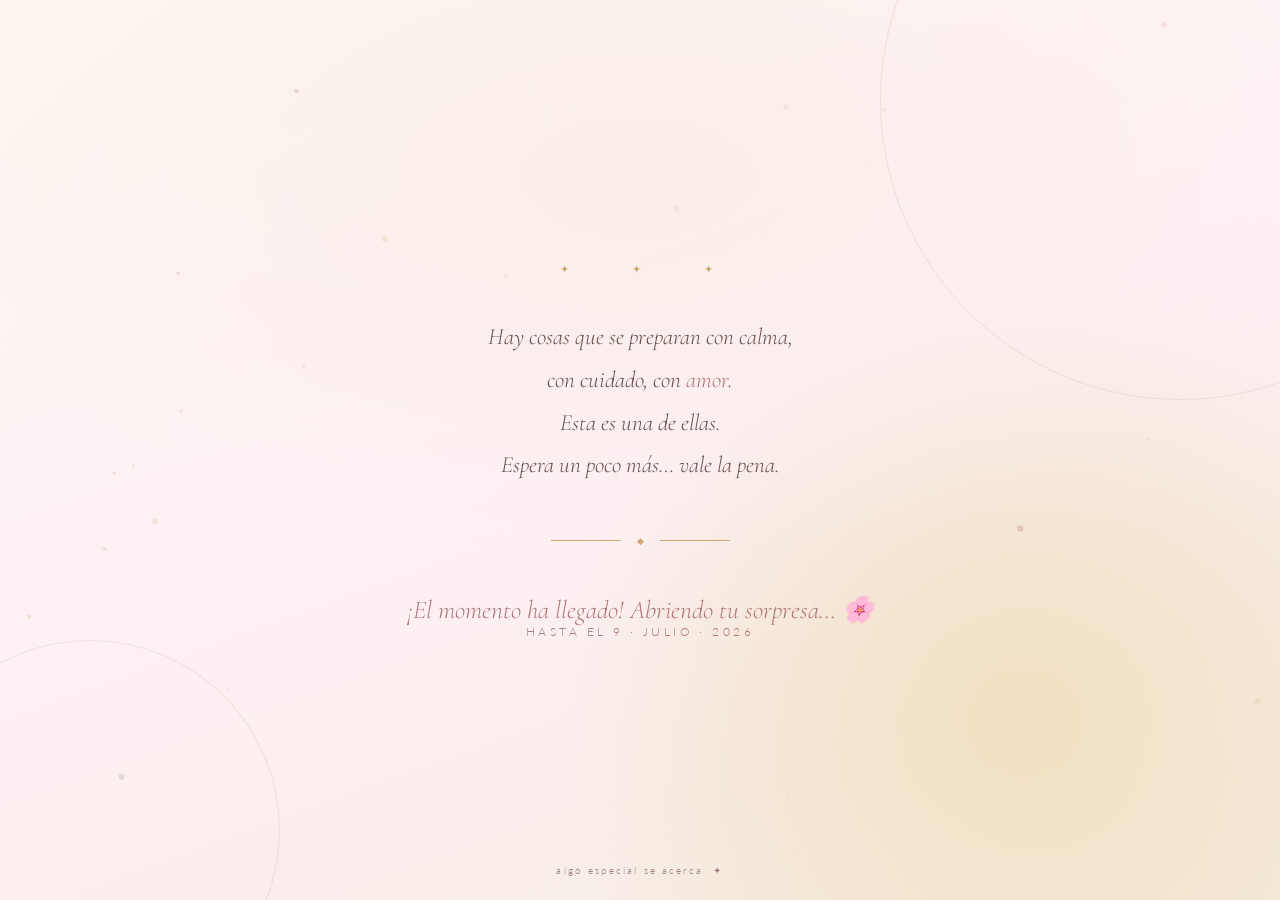
==== countdown.html @ 09f872b5 "Primer commit" ====
<!DOCTYPE html>
<html lang="es">
<head>
  <meta charset="UTF-8"/>
  <meta name="viewport" content="width=device-width, initial-scale=1.0"/>
  <title>Pronto...</title>
  <link href="https://fonts.googleapis.com/css2?family=Cormorant+Garamond:ital,wght@0,300;0,400;1,300;1,400&family=Playfair+Display:ital,wght@0,400;0,700;1,400&family=Lato:wght@300;400&display=swap" rel="stylesheet"/>
  <style>
    :root {
      --rose:      #d4a5a5;
      --rose-deep: #b07878;
      --gold:      #c9a96e;
      --gold-light:#f0dfc0;
      --cream:     #fdf8f2;
      --text-dark: #2c1f1f;
      --text-mid:  #6b4f4f;
      --text-soft: #a08080;
    }

    *, *::before, *::after { box-sizing: border-box; margin: 0; padding: 0; }
    html { font-size: 16px; }

    body {
      min-height: 100vh;
      display: flex;
      flex-direction: column;
      align-items: center;
      justify-content: center;
      background:
        radial-gradient(ellipse 80% 60% at 50% 20%, #f9eee8 0%, transparent 70%),
        radial-gradient(ellipse 60% 80% at 80% 80%, #f0dfc0 0%, transparent 60%),
        linear-gradient(160deg, #fdf6f0 0%, #fdf0f5 50%, #f5ece0 100%);
      font-family: 'Lato', sans-serif;
      font-weight: 300;
      overflow: hidden;
      position: relative;
    }

    /* ── Canvas partículas ── */
    #canvas-bg {
      position: fixed;
      inset: 0;
      pointer-events: none;
      z-index: 0;
      opacity: 0.5;
    }

    /* ── Pétalos ── */
    #petals {
      position: fixed;
      inset: 0;
      pointer-events: none;
      overflow: hidden;
      z-index: 1;
    }
    .petal {
      position: absolute;
      top: -60px;
      animation: petalFall linear infinite;
      opacity: 0;
    }
    @keyframes petalFall {
      0%   { transform: translateY(0) rotate(0deg) scale(1);   opacity: 0; }
      10%  { opacity: 0.6; }
      90%  { opacity: 0.4; }
      100% { transform: translateY(110vh) rotate(540deg) scale(0.5); opacity: 0; }
    }

    /* ── Anillos decorativos ── */
    .ring {
      position: fixed;
      border-radius: 50%;
      border: 1px solid rgba(212,165,165,0.25);
      pointer-events: none;
      z-index: 1;
    }
    .ring-a { width:600px; height:600px; top:-200px; right:-200px; animation: ringDrift 9s ease-in-out infinite; }
    .ring-b { width:380px; height:380px; bottom:-120px; left:-100px; animation: ringDrift 7s ease-in-out 1s infinite reverse; }
    @keyframes ringDrift {
      0%,100% { transform: translate(0,0); }
      50%      { transform: translate(18px,-18px); }
    }

    /* ── Contenido central ── */
    .center {
      position: relative;
      z-index: 2;
      text-align: center;
      padding: 2rem;
      max-width: 680px;
    }

    /* Ornamento superior */
    .ornament {
      font-size: 0.7rem;
      letter-spacing: 0.5rem;
      color: var(--gold);
      margin-bottom: 2.5rem;
      animation: fadeUp 1s ease 0.3s both;
    }

    /* Frase introductoria */
    .intro-text {
      font-family: 'Cormorant Garamond', serif;
      font-style: italic;
      font-size: clamp(1.1rem, 2.8vw, 1.45rem);
      color: var(--text-mid);
      line-height: 1.85;
      margin-bottom: 3rem;
      animation: fadeUp 1s ease 0.6s both;
    }
    .intro-text em {
      color: var(--rose-deep);
      font-style: italic;
    }

    /* Divider */
    .divider {
      display: flex;
      align-items: center;
      justify-content: center;
      gap: 1rem;
      margin-bottom: 3rem;
      animation: fadeUp 1s ease 0.9s both;
    }
    .divider .line { display:block; width:70px; height:1px; background:var(--gold); }
    .divider .gem  { color:var(--gold); font-size:0.55rem; }

    /* Contador */
    .countdown-grid {
      display: flex;
      justify-content: center;
      gap: clamp(0.8rem, 3vw, 2rem);
      margin-bottom: 2.5rem;
      animation: fadeUp 1s ease 1s both;
      flex-wrap: wrap;
    }

    .unit {
      display: flex;
      flex-direction: column;
      align-items: center;
      gap: 0.4rem;
    }

    .unit-box {
      background: white;
      border: 1px solid rgba(212,165,165,0.4);
      border-radius: 14px;
      padding: clamp(0.8rem, 2vw, 1.2rem) clamp(1rem, 2.5vw, 1.6rem);
      min-width: clamp(70px, 14vw, 100px);
      box-shadow: 0 8px 32px rgba(180,120,100,0.1);
      position: relative;
      overflow: hidden;
    }
    .unit-box::before {
      content: '';
      position: absolute;
      inset: 0;
      background: linear-gradient(160deg, rgba(255,255,255,0.8) 0%, rgba(245,230,220,0.3) 100%);
    }

    .unit-num {
      font-family: 'Playfair Display', serif;
      font-size: clamp(2rem, 5vw, 3.2rem);
      font-weight: 700;
      color: var(--text-dark);
      line-height: 1;
      position: relative;
      z-index: 1;
      transition: transform 0.2s ease;
    }
    .unit-num.tick {
      animation: numTick 0.25s cubic-bezier(0.175,0.885,0.32,1.275);
    }
    @keyframes numTick {
      0%   { transform: translateY(-8px); opacity: 0.4; }
      100% { transform: translateY(0);    opacity: 1; }
    }

    .unit-label {
      font-size: 0.62rem;
      letter-spacing: 0.22em;
      text-transform: uppercase;
      color: var(--text-soft);
    }

    /* Separador : */
    .sep {
      font-family: 'Playfair Display', serif;
      font-size: 2.5rem;
      color: var(--rose);
      align-self: flex-start;
      padding-top: clamp(0.8rem, 2vw, 1.1rem);
      animation: sepPulse 1s ease-in-out infinite;
    }
    @keyframes sepPulse {
      0%,100% { opacity: 1; }
      50%      { opacity: 0.25; }
    }

    /* Fecha destino */
    .target-date {
      font-family: 'Lato', sans-serif;
      font-size: 0.72rem;
      letter-spacing: 0.3em;
      text-transform: uppercase;
      color: var(--text-soft);
      animation: fadeUp 1s ease 1.2s both;
    }
    .target-date span {
      color: var(--rose-deep);
    }

    /* Mensaje cuando llega el día */
    .arrived-msg {
      display: none;
      font-family: 'Cormorant Garamond', serif;
      font-size: 1.6rem;
      font-style: italic;
      color: var(--rose-deep);
      animation: fadeUp 0.8s ease both;
    }

    @keyframes fadeUp {
      from { opacity: 0; transform: translateY(24px); }
      to   { opacity: 1; transform: translateY(0); }
    }

    /* Footer mínimo */
    .page-footer {
      position: fixed;
      bottom: 1.5rem;
      left: 0; right: 0;
      text-align: center;
      font-size: 0.65rem;
      letter-spacing: 0.2em;
      color: var(--text-soft);
      z-index: 2;
    }
  </style>
</head>
<body>

  <canvas id="canvas-bg"></canvas>
  <div id="petals"></div>
  <div class="ring ring-a"></div>
  <div class="ring ring-b"></div>

  <div class="center">
    <p class="ornament">✦ &nbsp; &nbsp; ✦ &nbsp; &nbsp; ✦</p>

    <p class="intro-text">
      Hay cosas que se preparan con calma,<br/>
      con cuidado, con <em>amor</em>.<br/>
      Esta es una de ellas.<br/>
      Espera un poco más… vale la pena.
    </p>

    <div class="divider">
      <span class="line"></span>
      <span class="gem">◆</span>
      <span class="line"></span>
    </div>

    <div class="countdown-grid" id="countdownGrid">
      <div class="unit">
        <div class="unit-box"><div class="unit-num" id="cd-days">--</div></div>
        <span class="unit-label">Días</span>
      </div>
      <span class="sep">:</span>
      <div class="unit">
        <div class="unit-box"><div class="unit-num" id="cd-hours">--</div></div>
        <span class="unit-label">Horas</span>
      </div>
      <span class="sep">:</span>
      <div class="unit">
        <div class="unit-box"><div class="unit-num" id="cd-mins">--</div></div>
        <span class="unit-label">Minutos</span>
      </div>
      <span class="sep">:</span>
      <div class="unit">
        <div class="unit-box"><div class="unit-num" id="cd-secs">--</div></div>
        <span class="unit-label">Segundos</span>
      </div>
    </div>

    <p class="arrived-msg" id="arrivedMsg">
      ¡El momento ha llegado! Abriendo tu sorpresa… 🌸
    </p>

    <p class="target-date">Hasta el <span>9 · Julio · 2026</span></p>
  </div>

  <p class="page-footer">algo especial se acerca &nbsp;✦</p>

  <script>
    // ── Partículas canvas ──
    (function() {
      const c = document.getElementById('canvas-bg');
      const ctx = c.getContext('2d');
      let W, H, pts = [];
      function resize() { W = c.width = innerWidth; H = c.height = innerHeight; }
      resize();
      window.addEventListener('resize', resize);
      const cols = ['#d4a5a5','#c9a96e','#f5e6e6','#f0dfc0','#b07878'];
      for (let i = 0; i < 70; i++) pts.push({
        x: Math.random()*1920, y: Math.random()*1080,
        r: 1+Math.random()*2.5, dx:(Math.random()-.5)*.35, dy:(Math.random()-.5)*.35,
        a: .15+Math.random()*.4, col: cols[Math.floor(Math.random()*cols.length)]
      });
      function draw() {
        ctx.clearRect(0,0,W,H);
        pts.forEach(p => {
          ctx.beginPath(); ctx.arc(p.x,p.y,p.r,0,Math.PI*2);
          ctx.fillStyle=p.col; ctx.globalAlpha=p.a; ctx.fill();
          p.x+=p.dx; p.y+=p.dy;
          if(p.x<0||p.x>W) p.dx*=-1;
          if(p.y<0||p.y>H) p.dy*=-1;
        });
        ctx.globalAlpha=1;
        requestAnimationFrame(draw);
      }
      draw();
    })();

    // ── Pétalos ──
    (function() {
      const emojis = ['🌸','🌺','✿','❀','🌷','💮'];
      const cont = document.getElementById('petals');
      function spawn() {
        const el = document.createElement('span');
        el.className = 'petal';
        el.textContent = emojis[Math.floor(Math.random()*emojis.length)];
        el.style.left = Math.random()*100+'vw';
        el.style.fontSize = (.7+Math.random()*1.1)+'rem';
        const dur = 7+Math.random()*7;
        el.style.animationDuration = dur+'s';
        el.style.animationDelay = Math.random()*3+'s';
        cont.appendChild(el);
        setTimeout(()=>el.remove(),(dur+3)*1000);
      }
      for(let i=0;i<10;i++) setTimeout(spawn, i*400);
      setInterval(spawn, 1100);
    })();

    // ── Countdown ──
    const TARGET = new Date('2026-07-09T00:00:00');

    function pad(n) { return String(n).padStart(2,'0'); }

    function tick(id, val) {
      const el = document.getElementById(id);
      const newVal = pad(val);
      if (el.textContent !== newVal) {
        el.textContent = newVal;
        el.classList.remove('tick');
        void el.offsetWidth; // reflow
        el.classList.add('tick');
      }
    }

    function updateCountdown() {
      const now  = new Date();
      const diff = TARGET - now;

      if (diff <= 0) {
        // ¡Llegó el día! Mostrar mensaje y redirigir
        document.getElementById('countdownGrid').style.display = 'none';
        const msg = document.getElementById('arrivedMsg');
        msg.style.display = 'block';
        setTimeout(() => {
          window.location.href = 'index.html';
        }, 2800);
        return;
      }

      const days  = Math.floor(diff / 86400000);
      const hours = Math.floor((diff % 86400000) / 3600000);
      const mins  = Math.floor((diff % 3600000) / 60000);
      const secs  = Math.floor((diff % 60000) / 1000);

      tick('cd-days',  days);
      tick('cd-hours', hours);
      tick('cd-mins',  mins);
      tick('cd-secs',  secs);
    }

    updateCountdown();
    setInterval(updateCountdown, 1000);
  </script>
</body>
</html>
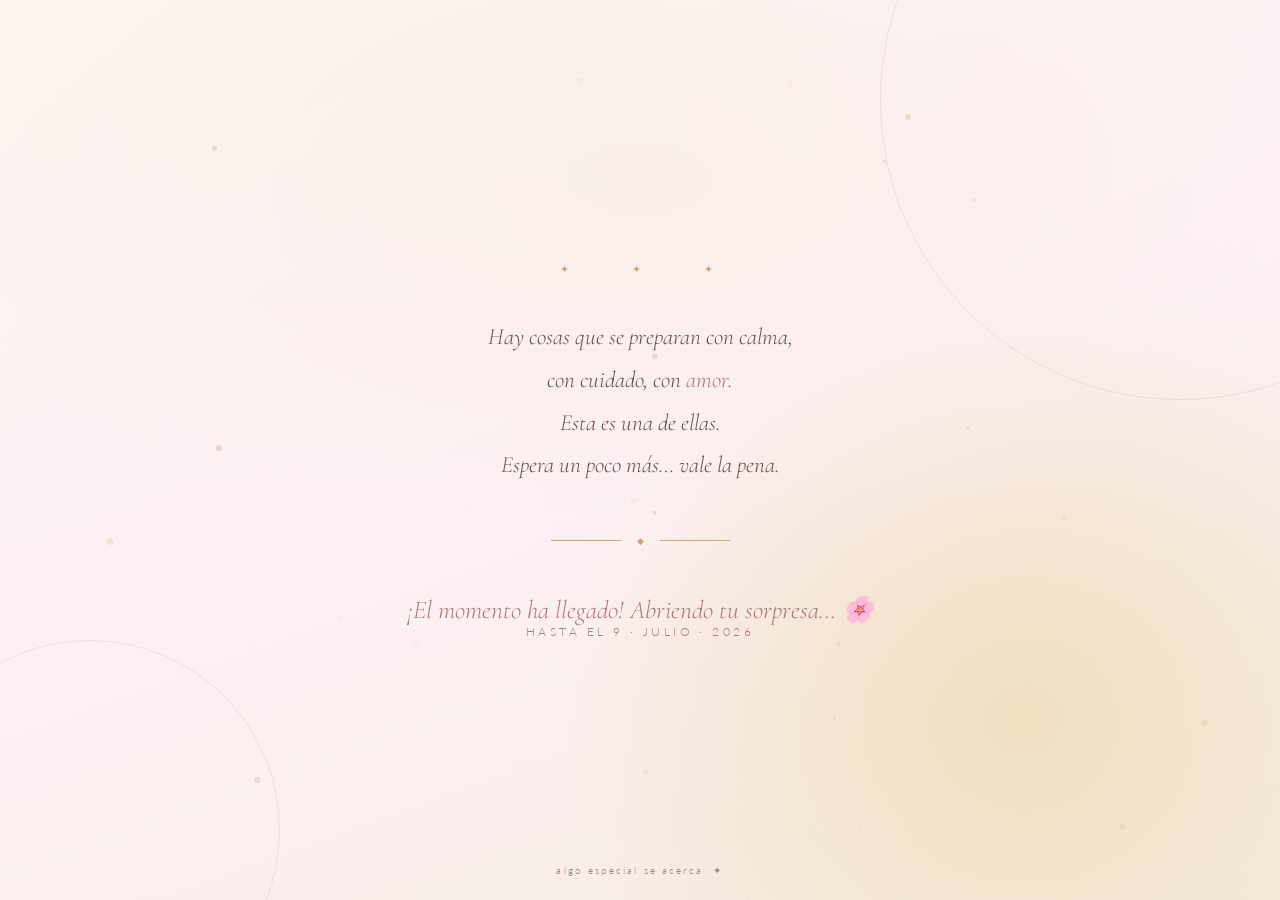
==== commit 3a0201be: "Agregado favicon y contador regresivo" ====
--- a/countdown.html
+++ b/countdown.html
@@ -3,7 +3,8 @@
 <head>
   <meta charset="UTF-8"/>
   <meta name="viewport" content="width=device-width, initial-scale=1.0"/>
-  <title>Pronto...</title>
+  <title>Pronto... 🌸</title>
+  <link rel="icon" href="data:image/svg+xml,<svg xmlns='http://www.w3.org/2000/svg' viewBox='0 0 100 100'><text y='.9em' font-size='90'>🌸</text></svg>"/>
   <link href="https://fonts.googleapis.com/css2?family=Cormorant+Garamond:ital,wght@0,300;0,400;1,300;1,400&family=Playfair+Display:ital,wght@0,400;0,700;1,400&family=Lato:wght@300;400&display=swap" rel="stylesheet"/>
   <style>
     :root {
